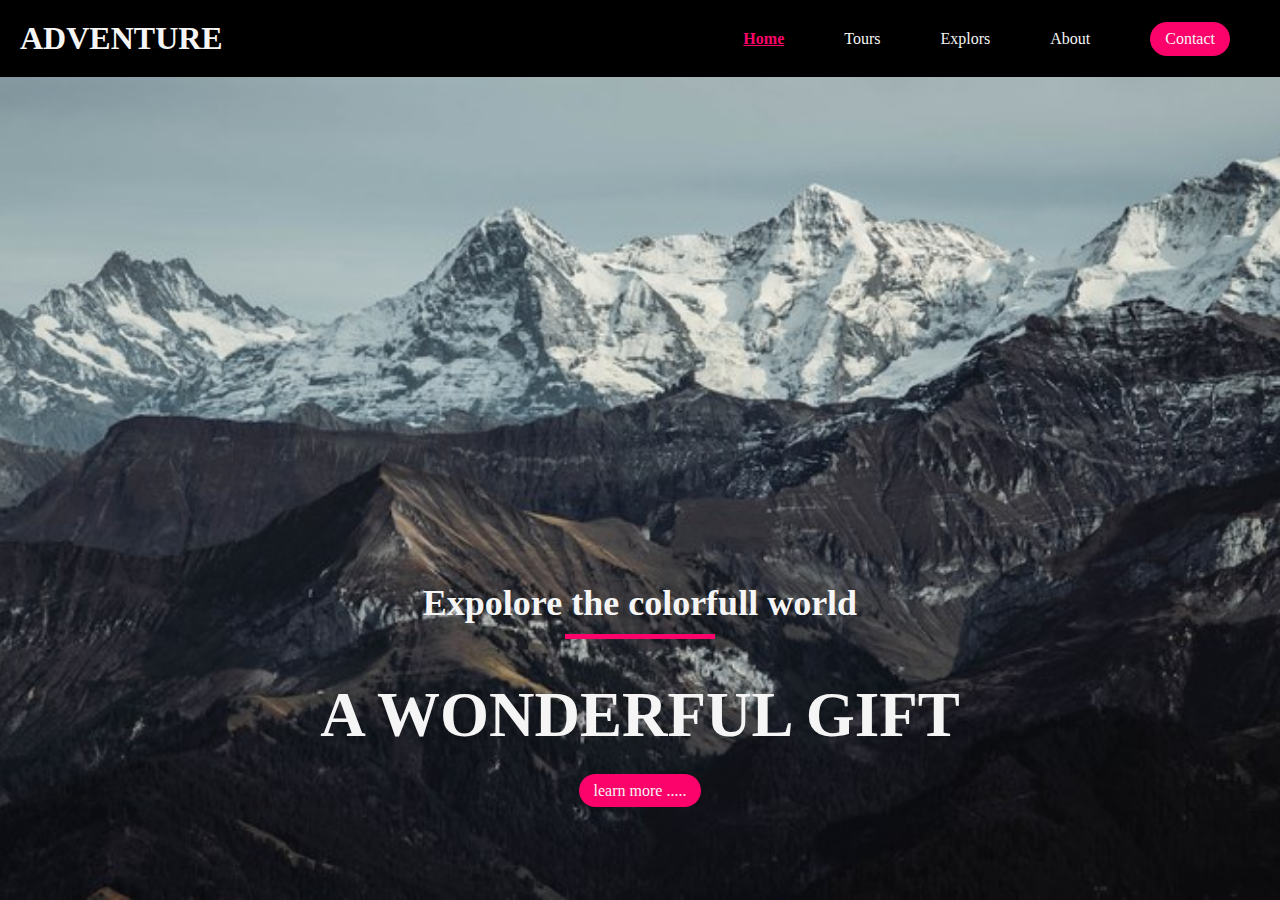
==== web3/adventure/index.html @ 270e37de "responsive navbar is completed" ====
<!DOCTYPE html>
<html lang="en">

<head>
    <meta charset="UTF-8">
    <meta http-equiv="X-UA-Compatible" content="IE=edge">
    <meta name="viewport" content="width=device-width, initial-scale=1.0">
    <title>Adventure</title>
    <!-- connected the external css here -->
    <link rel="stylesheet" href="style.css">

</head>

<body>
    <!-- ------------------- navBar --------------------------->
    <nav class="navBar">
        <h1 class="logo">ADVENTURE</h1>
        <ul class="navLinks">
            <li class="active"><a href=""></a>Home</li>
            <li><a href=""></a>Tours</li>
            <li><a href=""></a>Explors</li>
            <li><a href=""></a>About</li>
            <li class="ctn"><a href=""></a>Contact</li>
        </ul>
        <img src="./assets/manuBtn1.png" alt="" class="manuBtn">
    </nav>

    <!-- ------------------- background image -------------- -->
    <header>
        <div class="header-content">
            <h2>Expolore the colorfull world</h2>
            <div class="line"></div>
            <h1> A WONDERFUL GIFT</h1>
            <a class="ctn" href="">learn more .....</a>

        </div>
    </header>

    <script>
        const manuButton = document.querySelector(".manuBtn")
        const navBarLinks = document.querySelector(".navLinks")
        manuButton.addEventListener("click", () => {
            navBarLinks.classList.toggle("mobile-manu")

        })
    </script>

</body>

</html>
---- web3/adventure/style.css ----
/* googel fonts */
@import url('https://fonts.googleapis.com/css2?family=Poppins:ital,wght@0,100;0,300;0,400;0,500;0,600;0,700;0,900;1,100;1,200;1,300;1,400;1,500;1,600;1,700;1,800;1,900&display=swap');

* {
    margin: 0px;
    padding: 0px;
    box-sizing: border-box;
}

/* Nav bar  */
.navBar {
    display: flex;
    position: absolute;
    top: 0;
    left: 0;
    width: 100%;
    justify-content: space-between;
    padding: 20px;
    color: whitesmoke;
    background-color: black
}

ul {
    list-style: none;
}

.navLinks {
    display: flex;
    align-items: center;
}

.navLinks li {
    margin: 0 30px;

}

.active {
    color: #fc036b;
    font-weight: bold;
    text-decoration: underline;
}

.ctn {
    padding: 8px 15px;
    background-color: #fc036b;
    border-radius: 30px;
    color: whitesmoke;
}

.manuBtn {
    position: absolute;
    top: 30px;
    right: 30px;
    width: 40px;
    cursor: pointer;
    background-color: whitesmoke;
    border-radius: 10px;
    display: none;
}


/*  for mobile device */
@media only screen and (max-width:850px) {
    .manuBtn{
        display: block;
    }
    .navBar {
        padding: 0;
    }

    .logo {
        position: absolute;
        top: 30px;
        left: 30px;
    }

    .navLinks {
        flex-direction: column;
        width: 100%;
        height: 100vh;
        justify-content: center;
        background-color: #484872;
        margin-top: -900px;
        cursor: pointer;
        transition: 0.5s ease;
    }
    .mobile-manu{
        margin-top: 0px;
        border-bottom-right-radius: 30%;
    }

    .navLinks li {
        margin: 30px auto;
    }
}






/* screen text  */
a {
    text-decoration: none;
}

header {
    width: 100vw;
    height: 100vh;
    background-image: url("assets/bg5.jpg");
    background-position: bottom;
    background-size: cover;
    display: flex;
    align-items: flex-end;
    justify-content: center;
}

.header-content {
    padding-bottom: 100px;
    color: whitesmoke;
    text-align: center;
}

.header-content h2 {
    font-size: 4vmin;
}


.header-content .line {
    width: 150px;
    height: 5px;
    background: #fc036b;
    margin: 10px auto;
}

.header-content h1 {
    font-size: 7vmin;
    margin-top: 40px;
    margin-bottom: 30px;
}

.header-content .ctn {
    padding: 8px 15px;
    background-color: #fc036b;
    border-radius: 30px;
    color: whitesmoke;
}
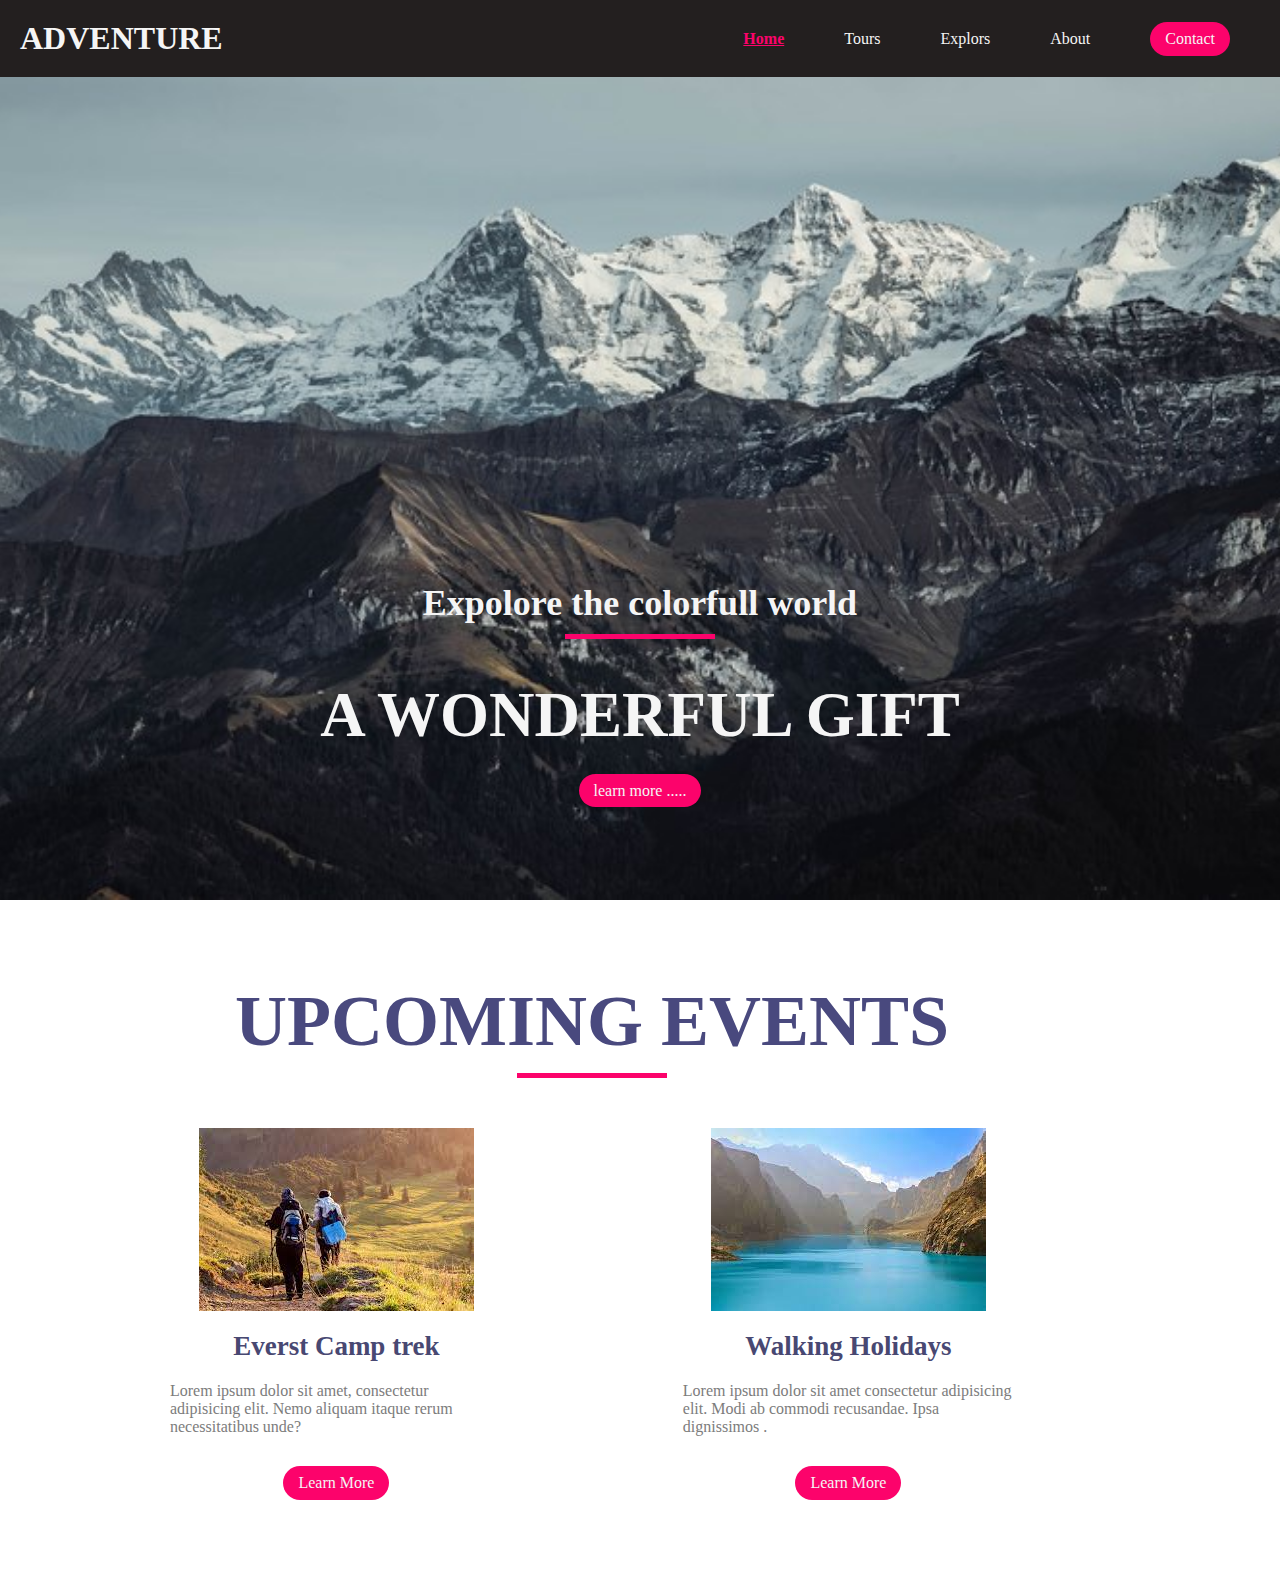
==== commit 2a8f4b62: "added events sections" ====
--- a/web3/adventure/index.html
+++ b/web3/adventure/index.html
@@ -36,6 +36,30 @@
         </div>
     </header>
 
+    <!-- ------------------- EVENTS ----------------------- -->
+    <section class="events">
+        <div class="title">
+            <h1>UPCOMING EVENTS</h1>
+            <div class="line"></div>
+        </div>
+        <div class="row">
+            <div class="col">
+                <img src="assets/events1.jpeg" alt="">
+                <h4>Everst Camp trek</h4>
+                <p>Lorem ipsum dolor sit amet, consectetur adipisicing elit. Nemo aliquam itaque rerum necessitatibus
+                    unde?</p>
+                <a href="#" class="ctn">Learn More</a>
+            </div>
+            <div class="col">
+                <img src="assets/events2.jpeg" alt="">
+                <h4>Walking Holidays</h4>
+                <p>Lorem ipsum dolor sit amet consectetur adipisicing elit. Modi ab commodi recusandae. Ipsa dignissimos
+                    .</p>
+                <a href="#" class="ctn"> Learn More</a>
+            </div>
+        </div>
+    </section>
+
     <script>
         const manuButton = document.querySelector(".manuBtn")
         const navBarLinks = document.querySelector(".navLinks")
--- a/web3/adventure/style.css
+++ b/web3/adventure/style.css
@@ -5,6 +5,9 @@
     margin: 0px;
     padding: 0px;
     box-sizing: border-box;
+}
+body , html {
+    overflow-x: hidden;
 }
 
 /* Nav bar  */
@@ -17,7 +20,7 @@
     justify-content: space-between;
     padding: 20px;
     color: whitesmoke;
-    background-color: black
+    background-color: rgb(35, 31, 31);
 }
 
 ul {
@@ -61,9 +64,10 @@
 
 /*  for mobile device */
 @media only screen and (max-width:850px) {
-    .manuBtn{
+    .manuBtn {
         display: block;
     }
+
     .navBar {
         padding: 0;
     }
@@ -84,7 +88,8 @@
         cursor: pointer;
         transition: 0.5s ease;
     }
-    .mobile-manu{
+
+    .mobile-manu {
         margin-top: 0px;
         border-bottom-right-radius: 30%;
     }
@@ -146,3 +151,51 @@
     color: whitesmoke;
 }
 
+
+
+/* events styling */
+section {
+    width: 80%;
+    margin: 80px;
+
+
+}
+
+.title {
+text-align: center;
+font-size: 4vmin;
+color: #49497e;
+}
+.line{
+    width: 150px;
+    height: 5px;
+    background: #fc036b;
+    margin: 10px auto;
+}
+
+.row{
+    display:flex;
+    align-items: center;
+    width: 100%;
+    justify-content: space-between;
+}
+.row .col{
+   display: flex;
+   flex-direction: column;
+   align-items: center; 
+}
+.events .row{
+    margin-top: 50px;
+}
+h4{
+    font-size: 3vmin;
+    color: #484872;
+    margin: 20px auto;
+}
+p{
+    color: #7c7c7c;
+    padding: 0 90px;
+}
+.events .ctn{
+    margin-top: 30px;
+}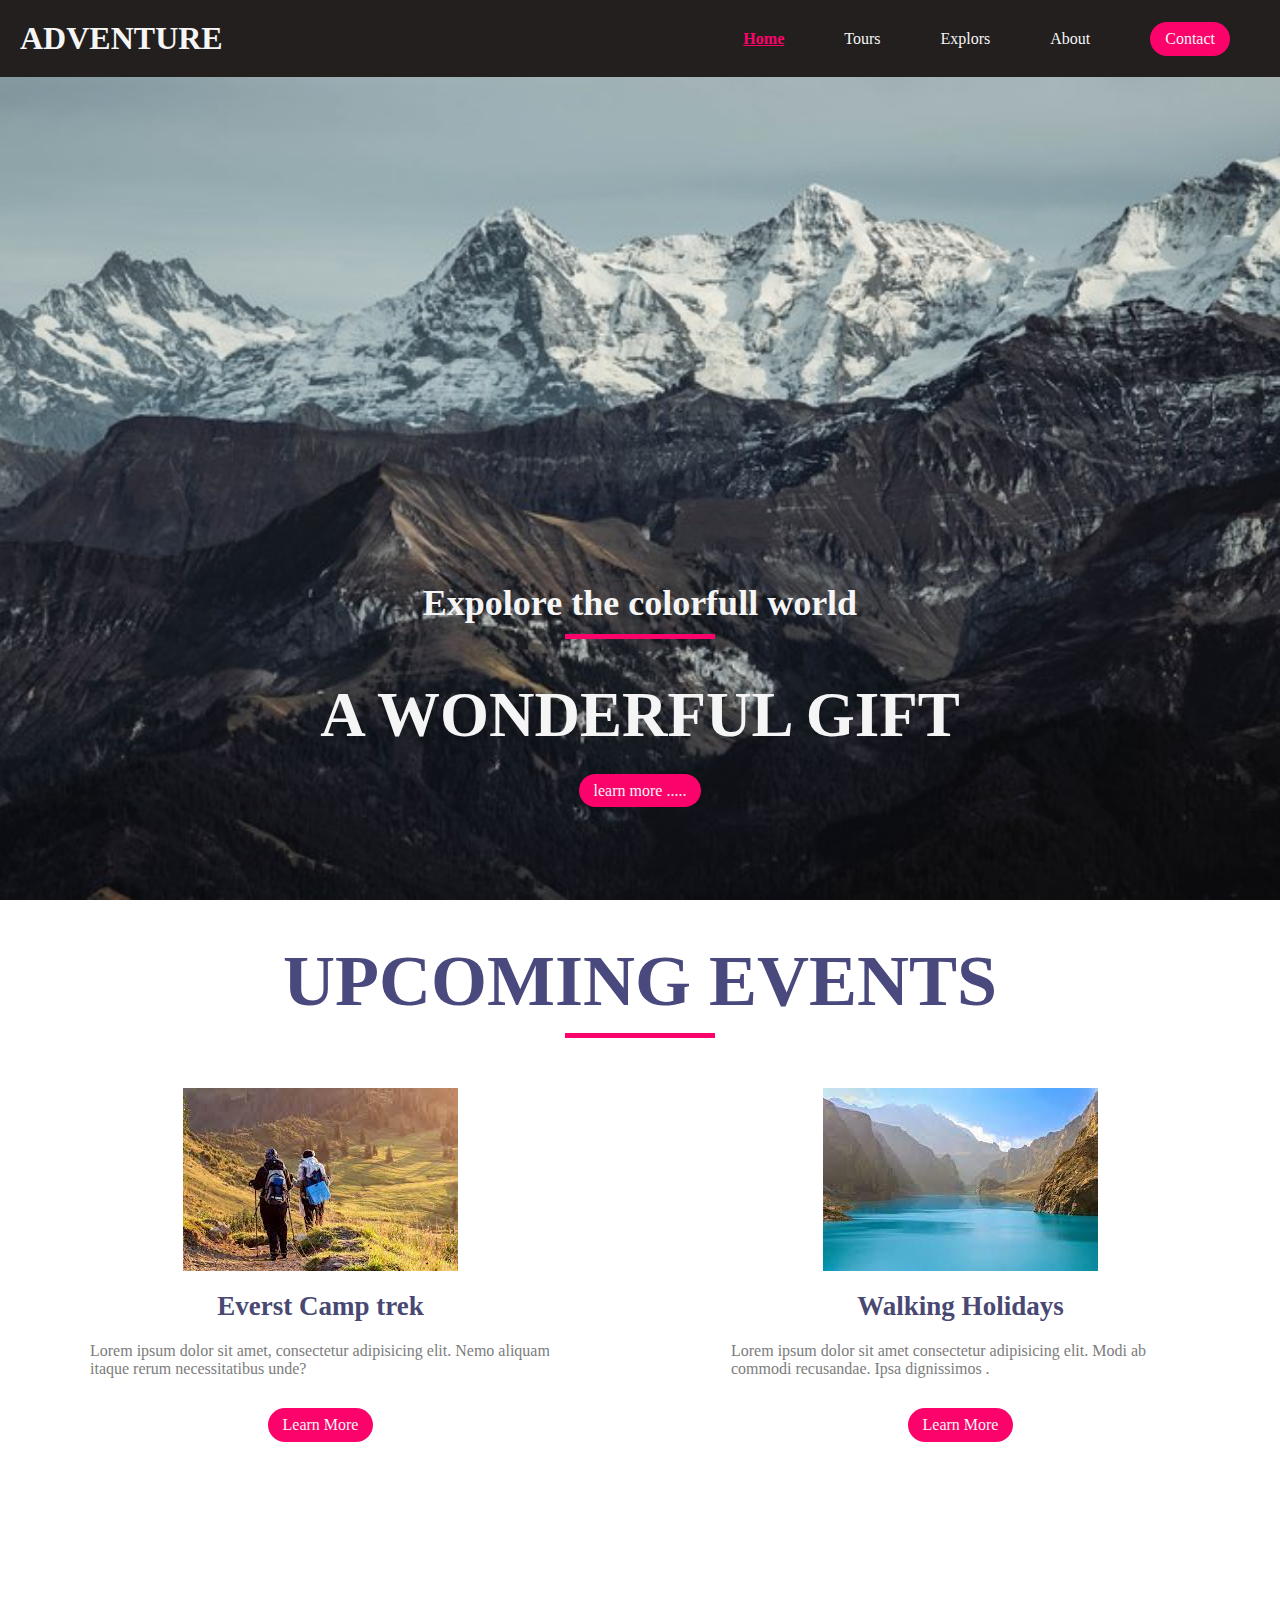
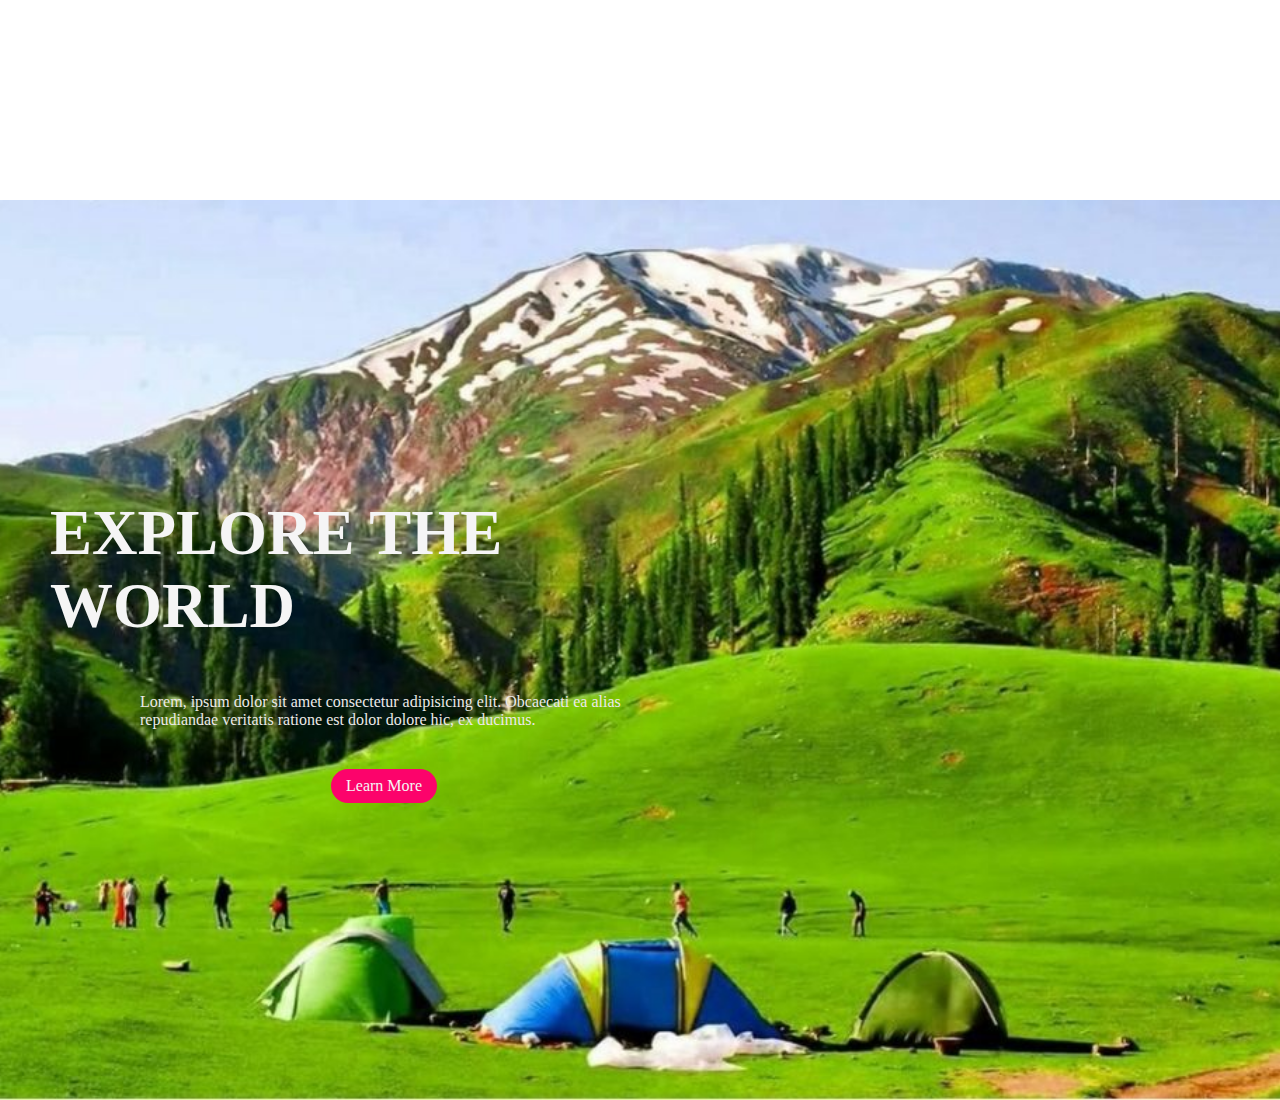
==== commit f4e5df4f: "added explore section on adventure web" ====
--- a/web3/adventure/index.html
+++ b/web3/adventure/index.html
@@ -37,7 +37,7 @@
     </header>
 
     <!-- ------------------- EVENTS ----------------------- -->
-    <section class="events">
+    <div class="events">
         <div class="title">
             <h1>UPCOMING EVENTS</h1>
             <div class="line"></div>
@@ -58,7 +58,20 @@
                 <a href="#" class="ctn"> Learn More</a>
             </div>
         </div>
-    </section>
+    </div>
+
+
+
+    <!-- ---------------------------- Explor the world ------------------------------ -->
+
+    <div class="explore">
+        <div class="explore-content">
+        <h1>EXPLORE THE WORLD</h1>
+        <p>Lorem, ipsum dolor sit amet consectetur adipisicing elit. Obcaecati ea alias repudiandae veritatis ratione
+            est dolor dolore hic, ex ducimus.</p>
+        <a href="#" class="ctn"> Learn More</a>
+    </div>
+    </div>
 
     <script>
         const manuButton = document.querySelector(".manuBtn")
--- a/web3/adventure/style.css
+++ b/web3/adventure/style.css
@@ -6,8 +6,11 @@
     padding: 0px;
     box-sizing: border-box;
 }
-body , html {
+
+body,
+html {
     overflow-x: hidden;
+    /* overflow-y: hidden; */
 }
 
 /* Nav bar  */
@@ -154,48 +157,92 @@
 
 
 /* events styling */
-section {
-    width: 80%;
-    margin: 80px;
-
+.events {
+    width: 100%;
+    height: 100vh;
+    padding-top: 40px;
 
 }
 
 .title {
-text-align: center;
-font-size: 4vmin;
-color: #49497e;
-}
-.line{
+    text-align: center;
+    font-size: 4vmin;
+    color: #49497e;
+}
+
+.line {
     width: 150px;
     height: 5px;
     background: #fc036b;
     margin: 10px auto;
 }
 
-.row{
-    display:flex;
+.row {
+    display: flex;
     align-items: center;
     width: 100%;
     justify-content: space-between;
 }
-.row .col{
-   display: flex;
-   flex-direction: column;
-   align-items: center; 
-}
-.events .row{
+
+.row .col {
+    display: flex;
+    flex-direction: column;
+    align-items: center;
+}
+
+.events .row {
     margin-top: 50px;
 }
-h4{
+
+h4 {
     font-size: 3vmin;
     color: #484872;
     margin: 20px auto;
 }
-p{
+
+p {
     color: #7c7c7c;
     padding: 0 90px;
 }
-.events .ctn{
+
+.events .ctn {
     margin-top: 30px;
+}
+
+
+
+/* explore the world  */
+.explore {
+    width: 100%;
+    height: 100vh;
+    background-image: url("assets/tour.jpg");
+    background-position: center;
+    background-size: cover;
+    background-repeat: no-repeat;
+    display: flex;
+    align-items: center;
+}
+
+.explore-content {
+    width: 60%;
+    padding: 50px;
+    color: whitesmoke;
+    display: flex;
+    align-items: center;
+    flex-direction: column;
+}
+
+.explore-content h1 {
+    font-size: 7vmin;
+    margin-bottom: 50px;
+
+}
+
+.explore-content p {
+    color: rgb(236, 233, 233);
+
+}
+
+.explore-content .ctn {
+    margin-top: 40px;
 }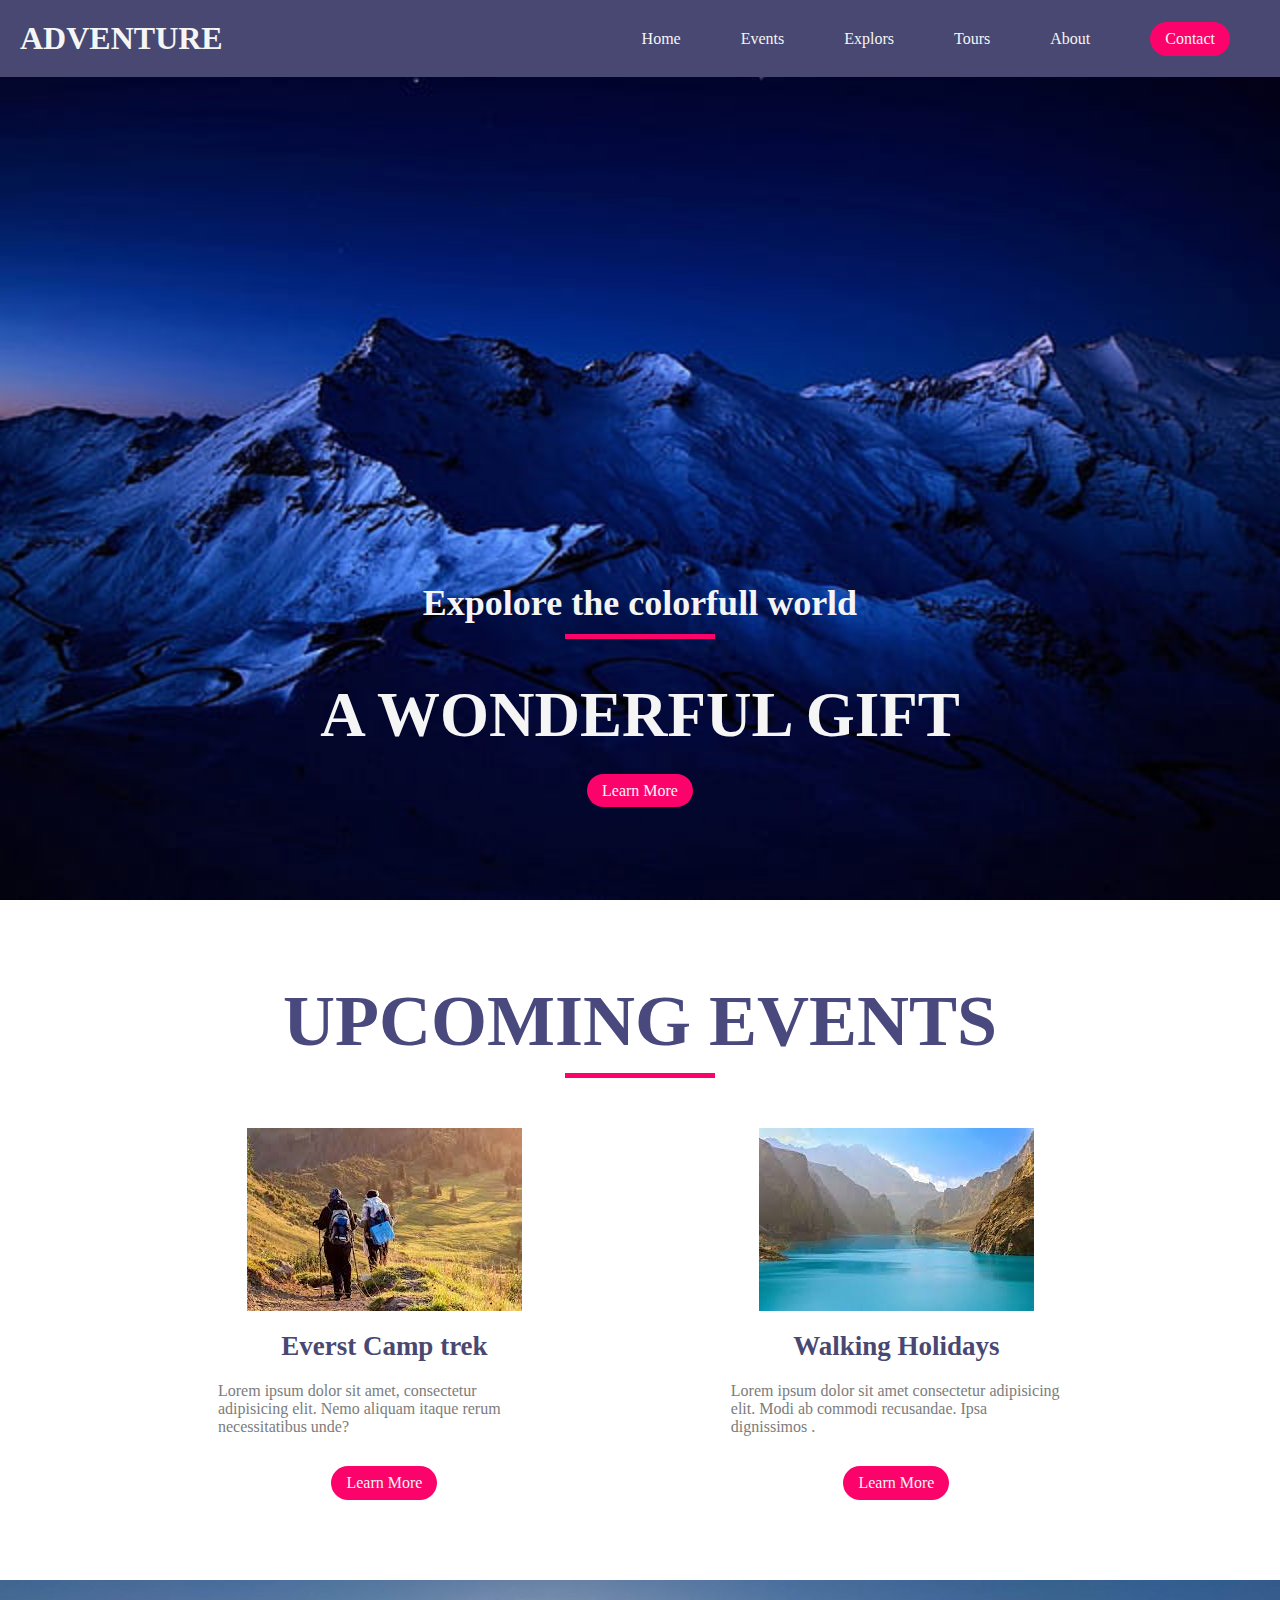
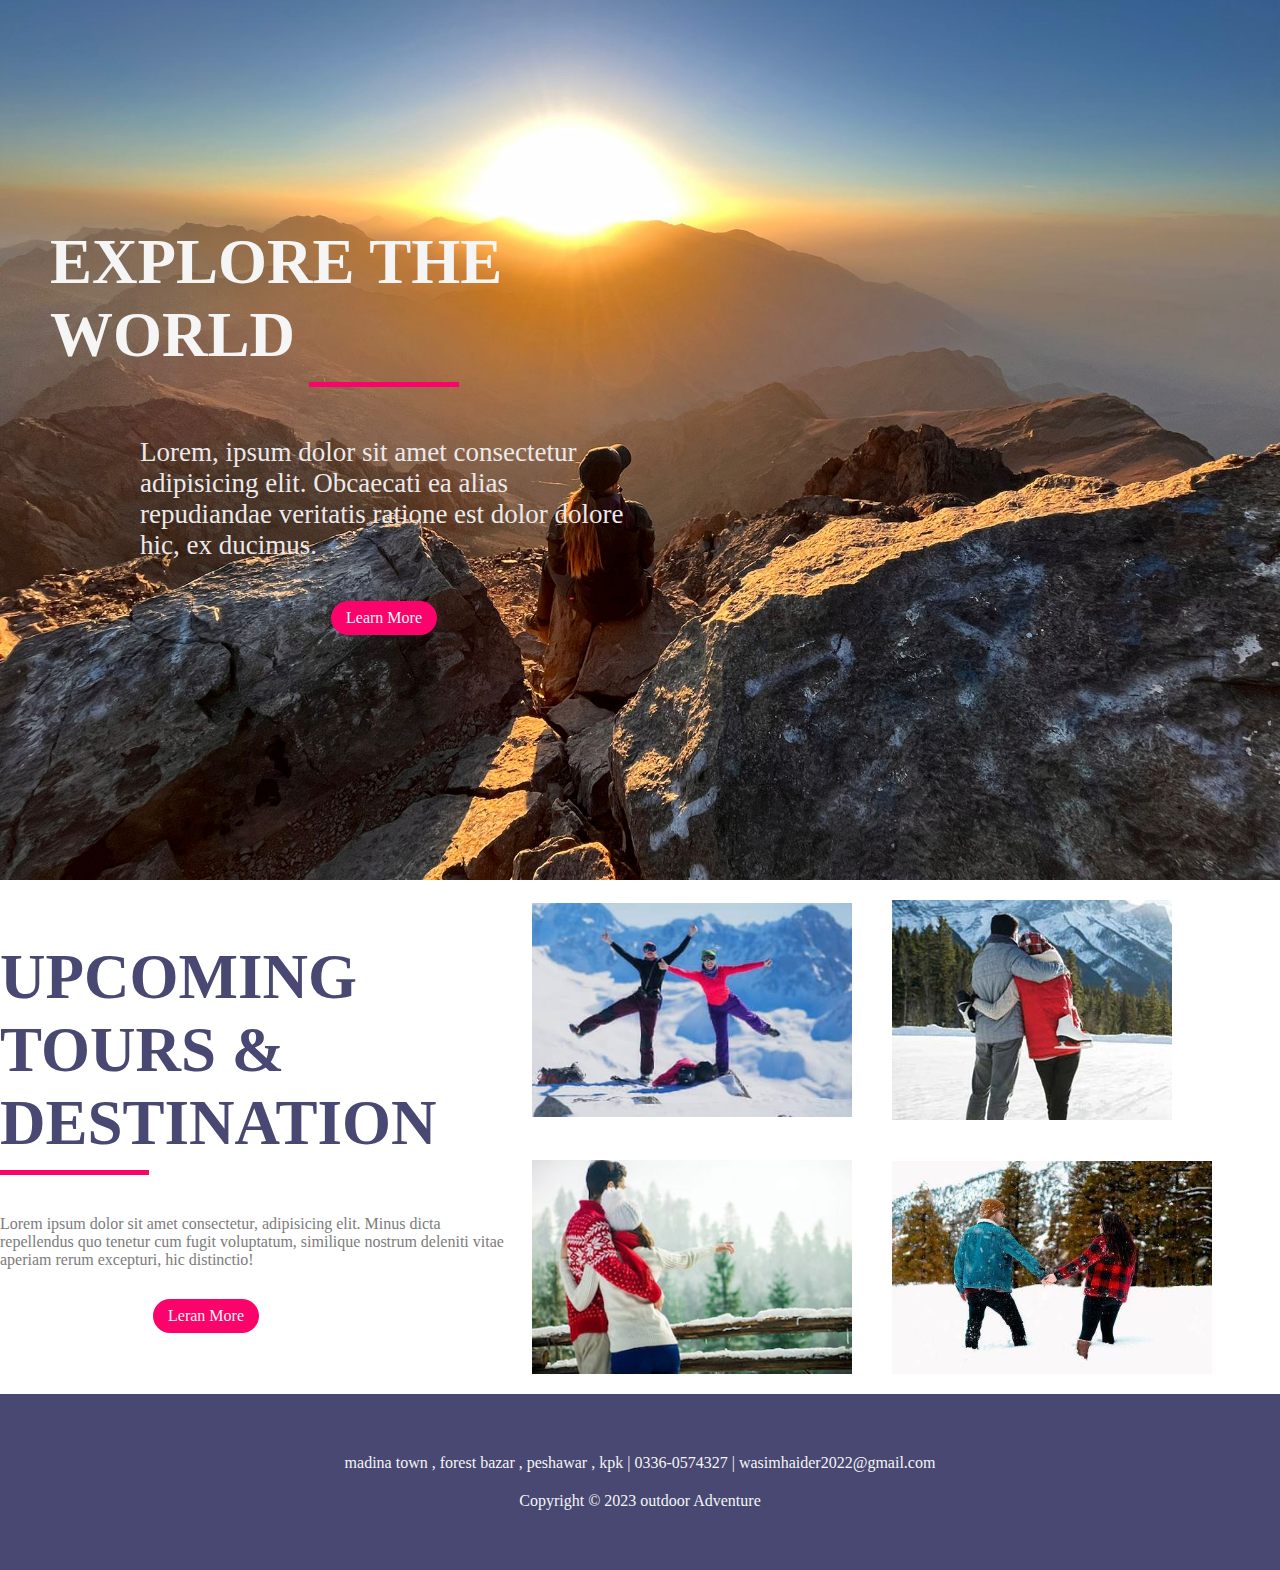
==== commit 90eca689: "website about to completed" ====
--- a/web3/adventure/index.html
+++ b/web3/adventure/index.html
@@ -16,28 +16,29 @@
     <nav class="navBar">
         <h1 class="logo">ADVENTURE</h1>
         <ul class="navLinks">
-            <li class="active"><a href=""></a>Home</li>
-            <li><a href=""></a>Tours</li>
-            <li><a href=""></a>Explors</li>
+            <li><a href="#home">Home</a></li>
+            <li><a href="#events">Events</a></li>
+            <li><a href="#explore">Explors</a></li>
+            <li><a href="#tours">Tours</a></li>
             <li><a href=""></a>About</li>
-            <li class="ctn"><a href=""></a>Contact</li>
+            <li class="ctn"><a href="#footer">Contact</a></li>
         </ul>
         <img src="./assets/manuBtn1.png" alt="" class="manuBtn">
     </nav>
 
     <!-- ------------------- background image -------------- -->
-    <header>
+    <header id="home">
         <div class="header-content">
             <h2>Expolore the colorfull world</h2>
             <div class="line"></div>
             <h1> A WONDERFUL GIFT</h1>
-            <a class="ctn" href="">learn more .....</a>
+            <a class="ctn" href="">Learn More</a>
 
         </div>
     </header>
 
     <!-- ------------------- EVENTS ----------------------- -->
-    <div class="events">
+    <div id="events" class="events">
         <div class="title">
             <h1>UPCOMING EVENTS</h1>
             <div class="line"></div>
@@ -64,13 +65,43 @@
 
     <!-- ---------------------------- Explor the world ------------------------------ -->
 
-    <div class="explore">
+    <div id="explore" class="explore">
         <div class="explore-content">
-        <h1>EXPLORE THE WORLD</h1>
-        <p>Lorem, ipsum dolor sit amet consectetur adipisicing elit. Obcaecati ea alias repudiandae veritatis ratione
-            est dolor dolore hic, ex ducimus.</p>
-        <a href="#" class="ctn"> Learn More</a>
+            <h1>EXPLORE THE WORLD</h1>
+            <div class="line"></div>
+            <p>Lorem, ipsum dolor sit amet consectetur adipisicing elit. Obcaecati ea alias repudiandae veritatis
+                ratione
+                est dolor dolore hic, ex ducimus.</p>
+            <a href="#" class="ctn"> Learn More</a>
+        </div>
     </div>
+
+
+    <!-- ------------------------- Up Coming tour ---------------- -->
+    <div id="tours" class="tours">
+        <div class="row">
+            <div class="col content-col">
+                <h1>UPCOMING TOURS & DESTINATION </h1>
+                <div class="line"></div>
+                <p>Lorem ipsum dolor sit amet consectetur, adipisicing elit. Minus dicta repellendus quo tenetur cum
+                    fugit voluptatum, similique nostrum deleniti vitae aperiam rerum excepturi, hic distinctio!</p>
+                <a href="#" class="ctn"> Leran More</a>
+            </div>
+            <div class="col image-col">
+                <div class="image-gallery">
+                    <img class="img1" src="assets/upcoming1.jpeg" alt="img1">
+                    <img src="assets/upcoming2.jpg" alt="img2">
+                    <img src="assets/upcoming3.jpeg" alt="img3">
+                    <img src="assets/upcoming4.jpg" alt="img4">
+                </div>
+
+            </div>
+        </div>
+    </div>
+
+    <div id="footer" class="footer">
+        <p>madina town , forest bazar , peshawar , kpk | 0336-0574327 | wasimhaider2022@gmail.com</p>
+        <p> Copyright &copy; 2023 outdoor Adventure</p>
     </div>
 
     <script>
--- a/web3/adventure/style.css
+++ b/web3/adventure/style.css
@@ -23,7 +23,9 @@
     justify-content: space-between;
     padding: 20px;
     color: whitesmoke;
-    background-color: rgb(35, 31, 31);
+    background-color: #484872;
+    position: fixed;
+
 }
 
 ul {
@@ -40,11 +42,16 @@
 
 }
 
-.active {
+.navLinks li a {
+    color: whitesmoke;
+
+}
+
+.navLinks li a:hover {
     color: #fc036b;
-    font-weight: bold;
-    text-decoration: underline;
-}
+
+}
+
 
 .ctn {
     padding: 8px 15px;
@@ -100,6 +107,43 @@
     .navLinks li {
         margin: 30px auto;
     }
+
+    /* Events  */
+    .row {
+        flex-direction: column;
+    }
+
+    .row .col {
+        margin: 20px auto;
+    }
+
+    .col img {
+        max-width: 90%;
+    }
+
+    /* explore  */
+    .explore-content {
+        width: 100%;
+    }
+
+    .tours .col {
+        width: 100%;
+    }
+
+    .image-gallery {
+        justify-content: center;
+        align-items: center;
+    }
+
+    .image-gallery img {
+        width: 90%;
+    }
+
+    /* footer */
+    .footer {
+        padding: 10px;
+    }
+
 }
 
 
@@ -115,7 +159,7 @@
 header {
     width: 100vw;
     height: 100vh;
-    background-image: url("assets/bg5.jpg");
+    background-image: url("assets/bg.jpg");
     background-position: bottom;
     background-size: cover;
     display: flex;
@@ -158,9 +202,8 @@
 
 /* events styling */
 .events {
-    width: 100%;
-    height: 100vh;
-    padding-top: 40px;
+    width: 80%;
+    margin: 80px auto;
 
 }
 
@@ -215,7 +258,7 @@
 .explore {
     width: 100%;
     height: 100vh;
-    background-image: url("assets/tour.jpg");
+    background-image: url("assets/tour3.jpeg");
     background-position: center;
     background-size: cover;
     background-repeat: no-repeat;
@@ -234,15 +277,104 @@
 
 .explore-content h1 {
     font-size: 7vmin;
+
+
+}
+
+.explore-content .line {
     margin-bottom: 50px;
-
 }
 
 .explore-content p {
     color: rgb(236, 233, 233);
+    font-size: 3vmin;
 
 }
 
 .explore-content .ctn {
     margin-top: 40px;
+}
+
+
+
+/* upcoming tours  */
+.content-col {
+    width: 40%;
+}
+
+.image-col {
+    width: 60%;
+}
+
+.content-col h1 {
+    font-size: 7vmin;
+    color: #484872;
+}
+
+.content-col .line {
+    margin-left: -1px;
+}
+
+.content-col p {
+    padding: 0;
+    margin: 30px auto;
+}
+
+.content-col .ctn {
+    margin-left: -100px;
+}
+
+.tours .image-gallery {
+    display: flex;
+    flex-wrap: wrap;
+    width: 100%;
+    align-items: center;
+}
+
+.image-gallery img {
+    max-width: 320px;
+    margin: 20px;
+
+}
+
+
+
+/* ------------------ footer ------------------------- */
+
+.footer {
+    width: 100%;
+    min-height: 100px;
+    background-color: #484872;
+    padding: 40px 80px;
+    margin: 0px;
+    text-align: center;
+}
+
+.footer p {
+    color: whitesmoke;
+    margin: 20px auto;
+    padding: 20px auto;
+}
+
+
+
+/* Animation  */
+
+img {
+    transition: transform .3s ease;
+}
+
+img:hover {
+    transform: scale(1.1);
+}
+
+.ctn:hover {
+    background-color: whitesmoke;
+    color: #fc036b;
+    box-shadow: 2px 2px 2px #00000056;
+}
+
+li:hover {
+    color: #fc036b;
+    cursor: pointer;
 }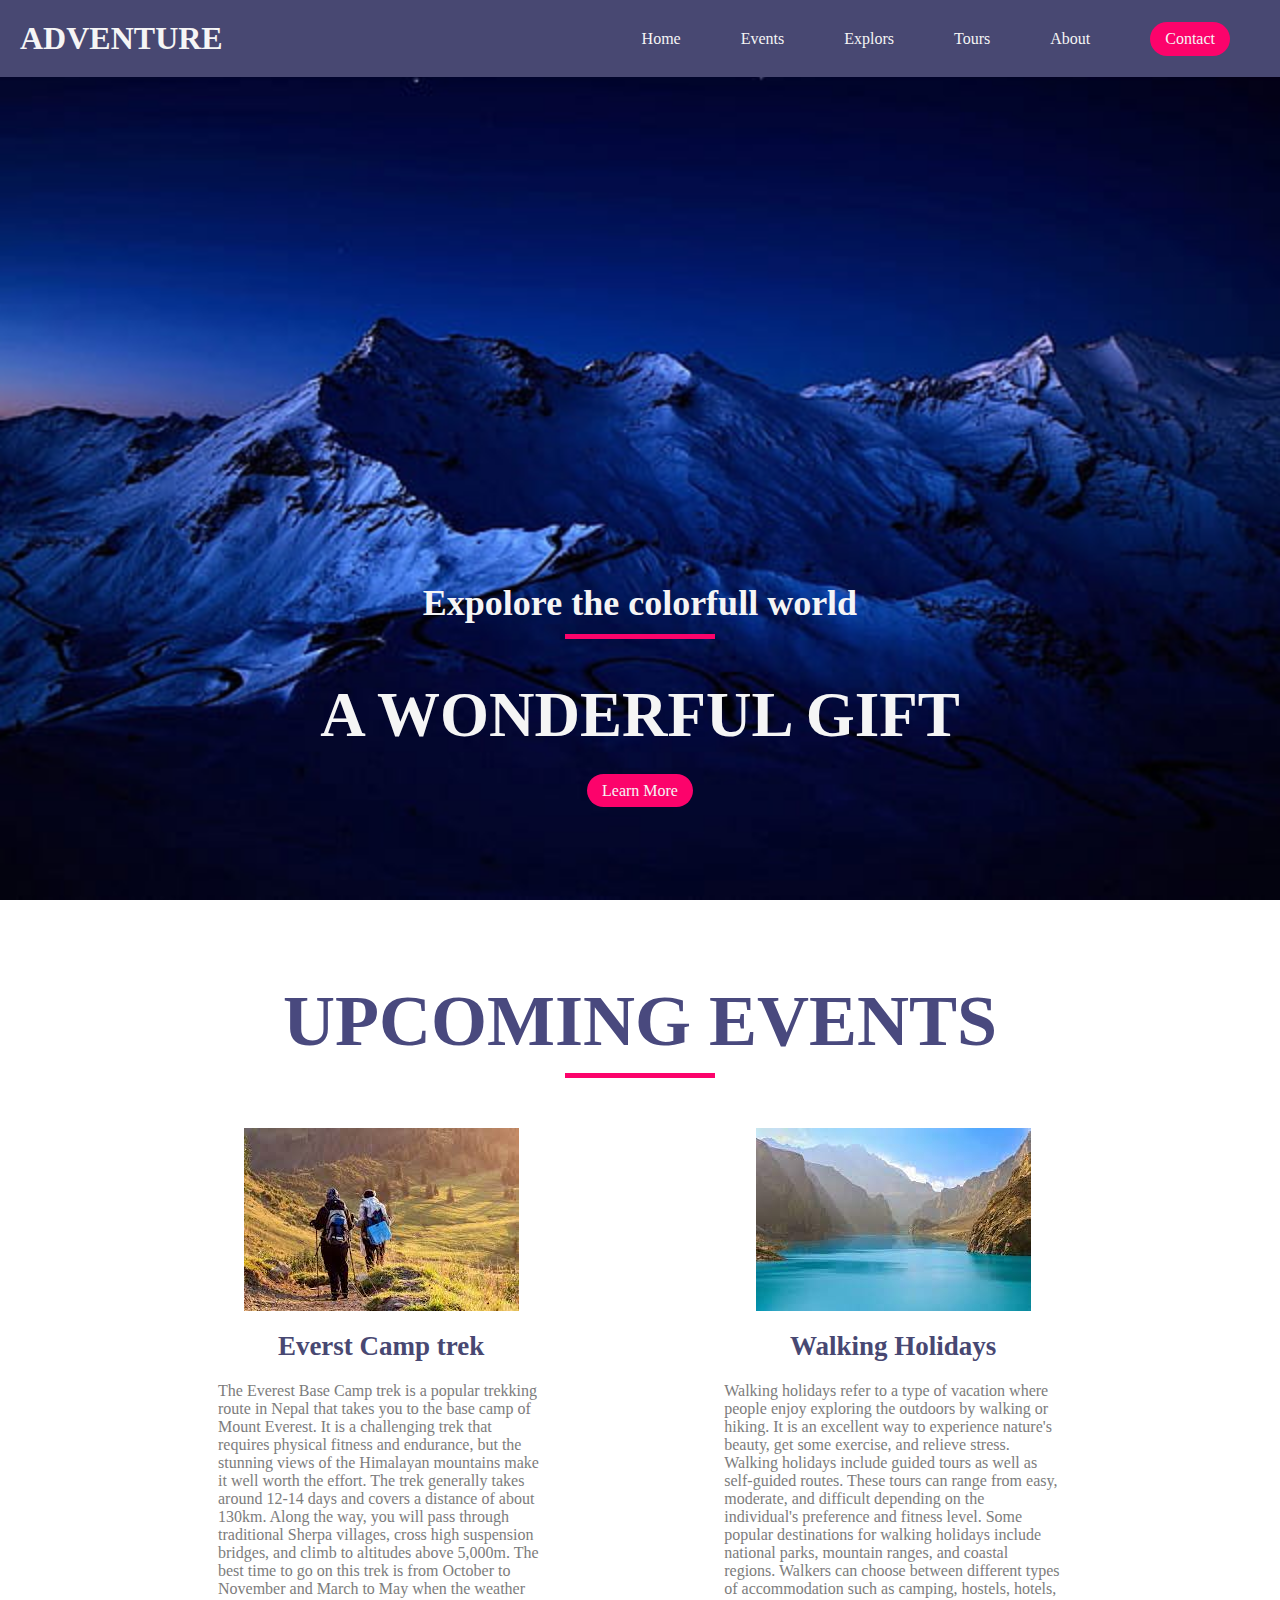
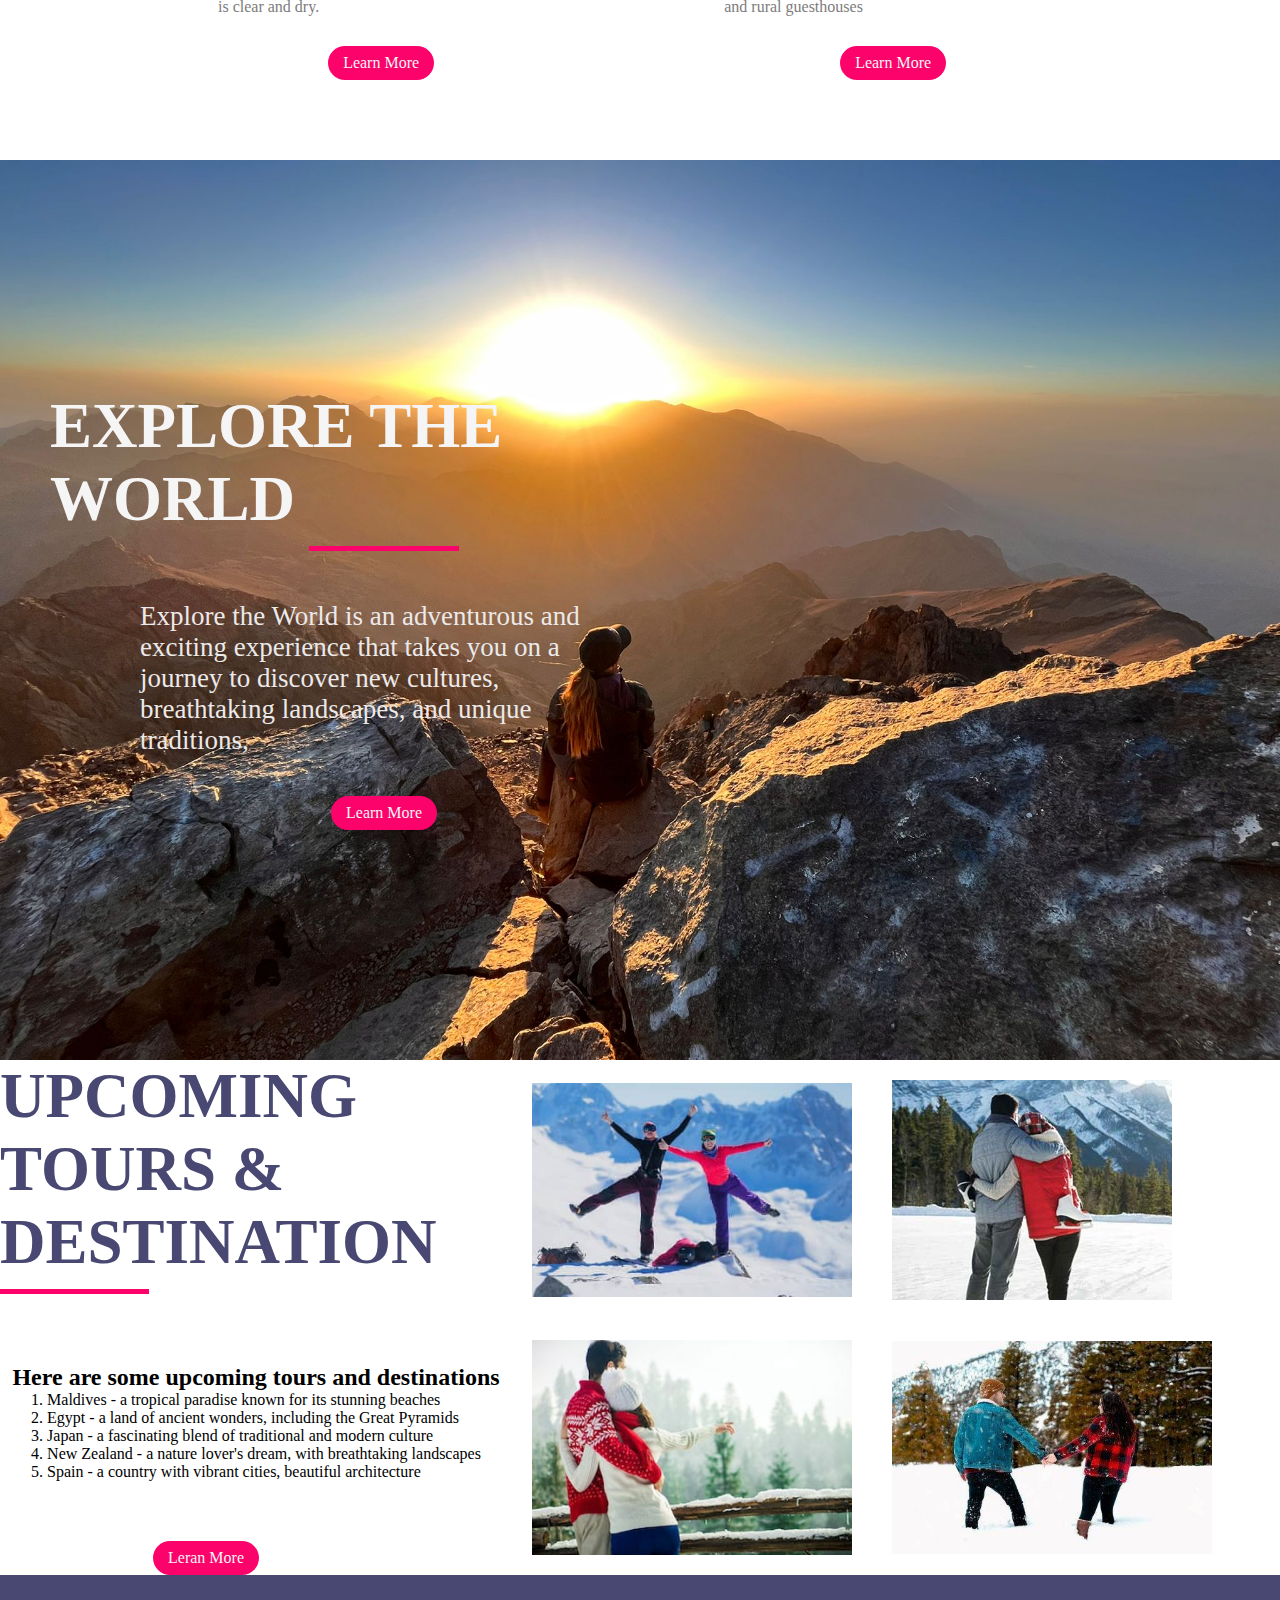
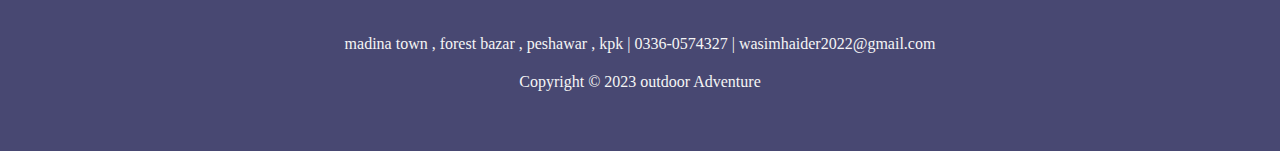
==== commit 332abb8e: "customize for mobile screen" ====
--- a/web3/adventure/index.html
+++ b/web3/adventure/index.html
@@ -47,15 +47,25 @@
             <div class="col">
                 <img src="assets/events1.jpeg" alt="">
                 <h4>Everst Camp trek</h4>
-                <p>Lorem ipsum dolor sit amet, consectetur adipisicing elit. Nemo aliquam itaque rerum necessitatibus
-                    unde?</p>
+                <p>The Everest Base Camp trek is a popular trekking route in Nepal that takes you to the base camp of
+                    Mount Everest. It is a challenging trek that requires physical fitness and endurance, but the
+                    stunning views of the Himalayan mountains make it well worth the effort. The trek generally takes
+                    around 12-14 days and covers a distance of about 130km. Along the way, you will pass through
+                    traditional Sherpa villages, cross high suspension bridges, and climb to altitudes above 5,000m. The
+                    best time to go on this trek is from October to November and March to May when the weather
+                    is clear and dry.</p>
                 <a href="#" class="ctn">Learn More</a>
             </div>
             <div class="col">
                 <img src="assets/events2.jpeg" alt="">
                 <h4>Walking Holidays</h4>
-                <p>Lorem ipsum dolor sit amet consectetur adipisicing elit. Modi ab commodi recusandae. Ipsa dignissimos
-                    .</p>
+                <p>Walking holidays refer to a type of vacation where people enjoy exploring the outdoors by walking or
+                    hiking. It is an excellent way to experience nature's beauty, get some exercise, and relieve stress.
+                    Walking holidays include guided tours as well as self-guided routes. These tours can range from
+                    easy, moderate, and difficult depending on the individual's preference and fitness level. Some
+                    popular destinations for walking holidays include national parks, mountain ranges, and coastal
+                    regions. Walkers can choose between different types of accommodation such as camping, hostels,
+                    hotels, and rural guesthouses</p>
                 <a href="#" class="ctn"> Learn More</a>
             </div>
         </div>
@@ -69,9 +79,9 @@
         <div class="explore-content">
             <h1>EXPLORE THE WORLD</h1>
             <div class="line"></div>
-            <p>Lorem, ipsum dolor sit amet consectetur adipisicing elit. Obcaecati ea alias repudiandae veritatis
-                ratione
-                est dolor dolore hic, ex ducimus.</p>
+            <p>Explore the World is an adventurous and exciting experience that takes you on a journey to discover new
+                cultures, breathtaking landscapes, and unique traditions,
+            </p>
             <a href="#" class="ctn"> Learn More</a>
         </div>
     </div>
@@ -83,8 +93,14 @@
             <div class="col content-col">
                 <h1>UPCOMING TOURS & DESTINATION </h1>
                 <div class="line"></div>
-                <p>Lorem ipsum dolor sit amet consectetur, adipisicing elit. Minus dicta repellendus quo tenetur cum
-                    fugit voluptatum, similique nostrum deleniti vitae aperiam rerum excepturi, hic distinctio!</p>
+                <p>
+                <h2>Here are some upcoming tours and destinations</h2>
+
+                1. Maldives - a tropical paradise known for its stunning beaches<br>
+                2. Egypt - a land of ancient wonders, including the Great Pyramids<br>
+                3. Japan - a fascinating blend of traditional and modern culture<br>
+                4. New Zealand - a nature lover's dream, with breathtaking landscapes<br>
+                5. Spain - a country with vibrant cities, beautiful architecture</p>
                 <a href="#" class="ctn"> Leran More</a>
             </div>
             <div class="col image-col">
@@ -104,6 +120,7 @@
         <p> Copyright &copy; 2023 outdoor Adventure</p>
     </div>
 
+
     <script>
         const manuButton = document.querySelector(".manuBtn")
         const navBarLinks = document.querySelector(".navLinks")
@@ -113,6 +130,7 @@
         })
     </script>
 
+
 </body>
 
 </html>--- a/web3/adventure/style.css
+++ b/web3/adventure/style.css
@@ -23,8 +23,8 @@
     justify-content: space-between;
     padding: 20px;
     color: whitesmoke;
+    position: fixed;
     background-color: #484872;
-    position: fixed;
 
 }
 
@@ -35,6 +35,7 @@
 .navLinks {
     display: flex;
     align-items: center;
+
 }
 
 .navLinks li {
@@ -69,6 +70,7 @@
     background-color: whitesmoke;
     border-radius: 10px;
     display: none;
+
 }
 
 
@@ -80,6 +82,8 @@
 
     .navBar {
         padding: 0;
+        border-bottom-right-radius: 40%;
+
     }
 
     .logo {
@@ -96,16 +100,17 @@
         background-color: #484872;
         margin-top: -900px;
         cursor: pointer;
-        transition: 0.5s ease;
+        transition: 0.6s all ease;
     }
 
     .mobile-manu {
         margin-top: 0px;
-        border-bottom-right-radius: 30%;
+        border-bottom-right-radius: 40%;
     }
 
     .navLinks li {
         margin: 30px auto;
+
     }
 
     /* Events  */
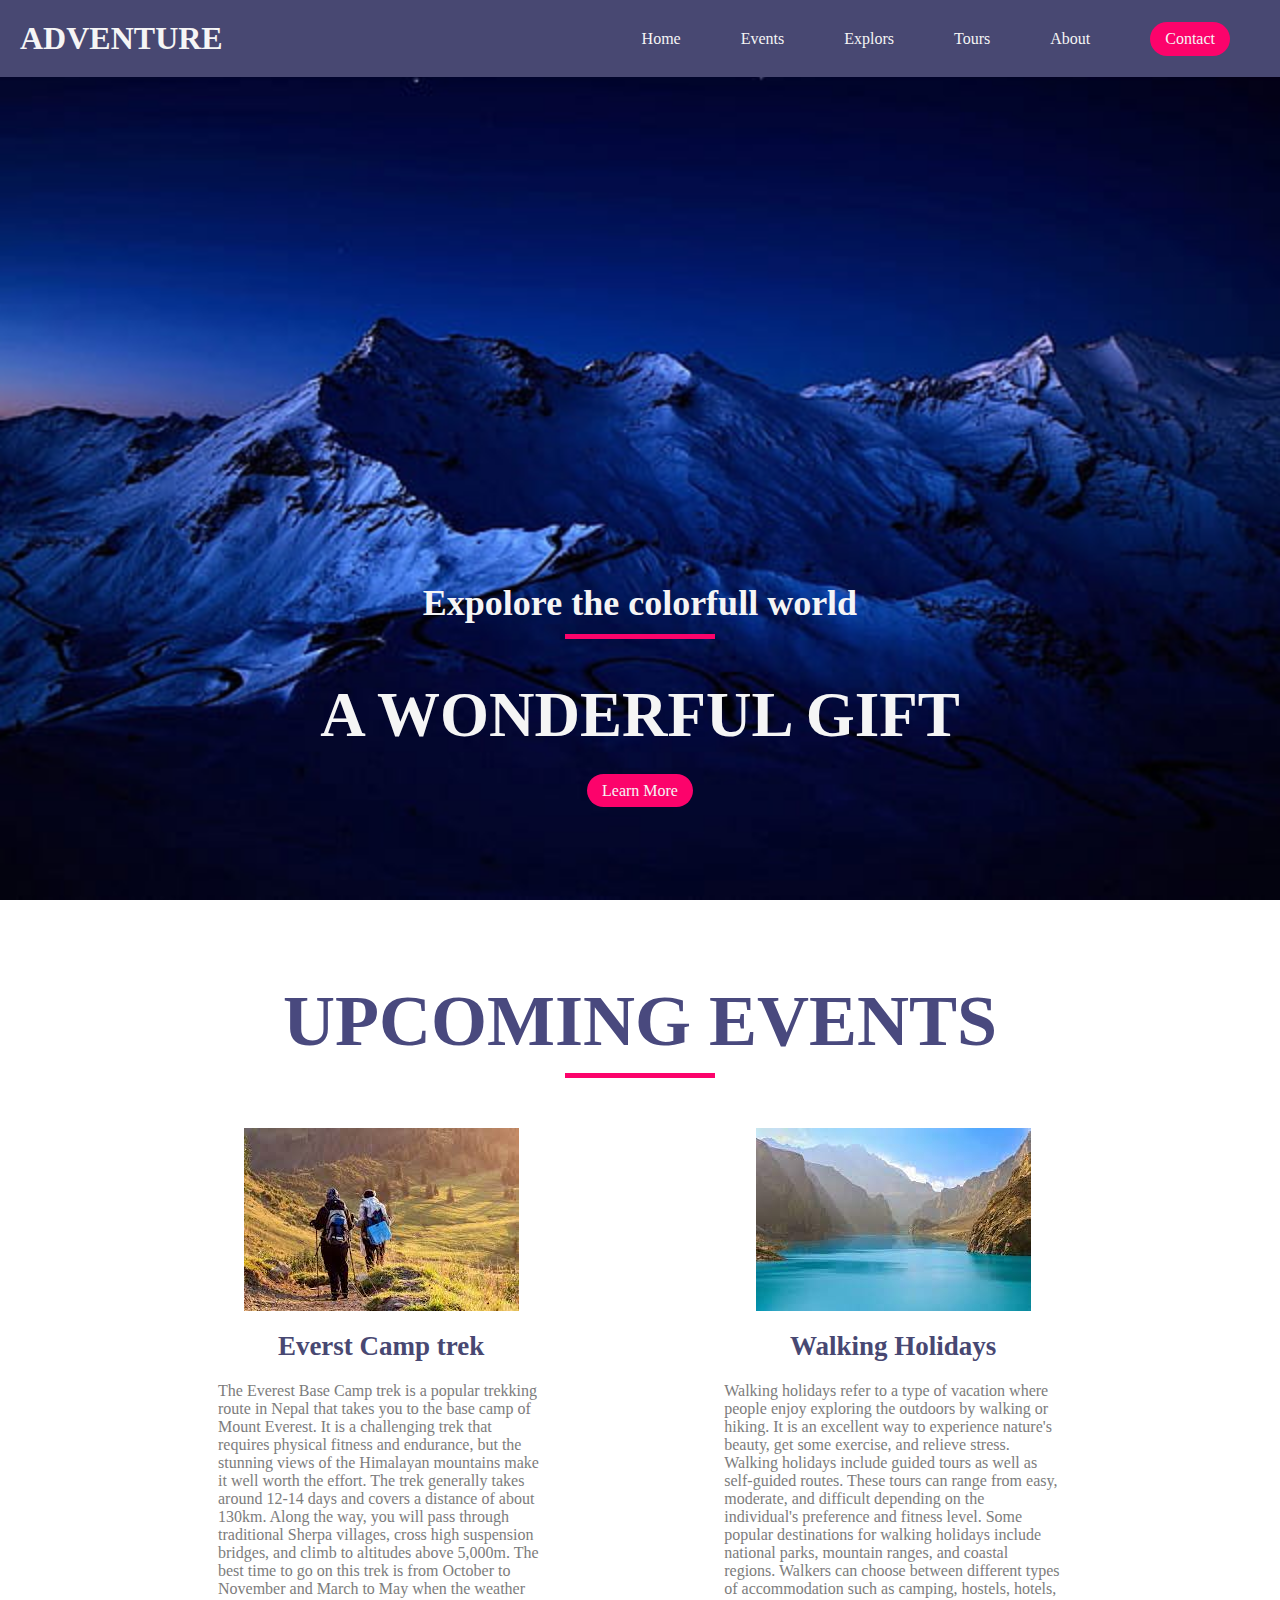
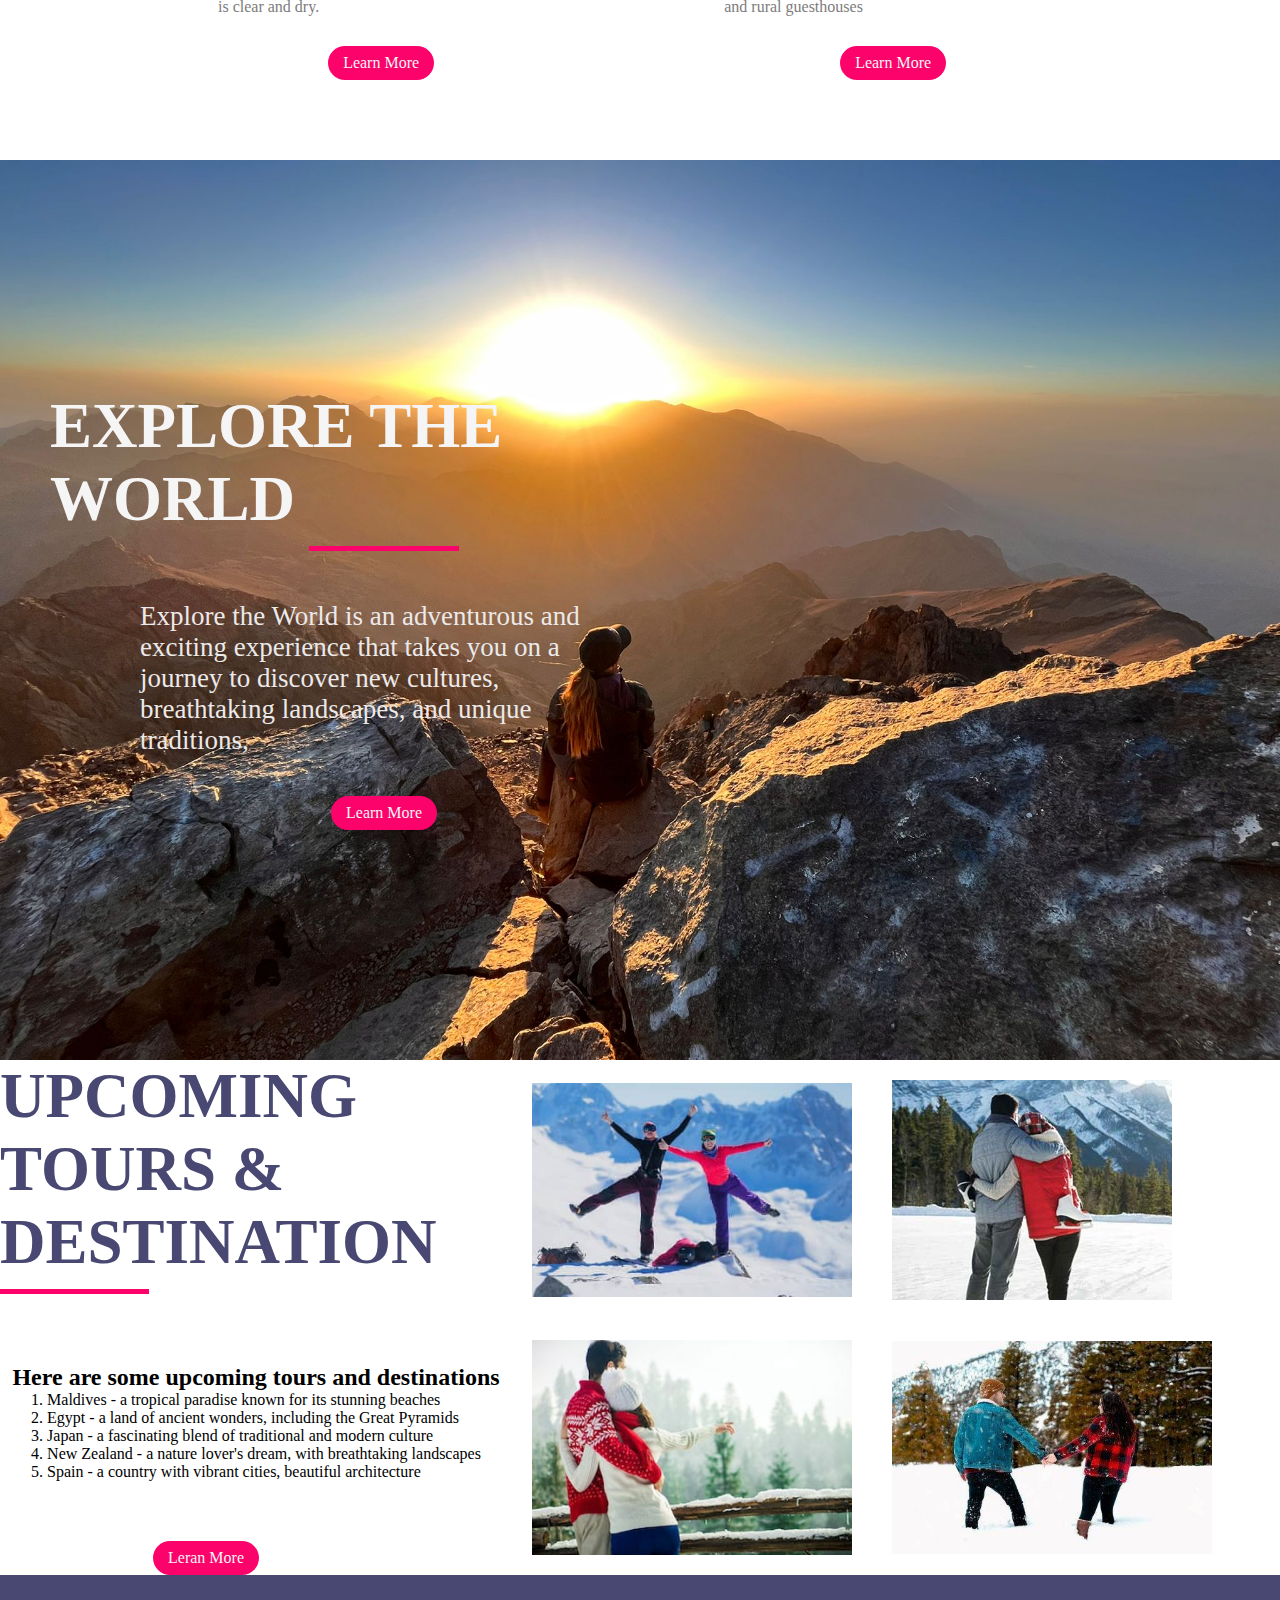
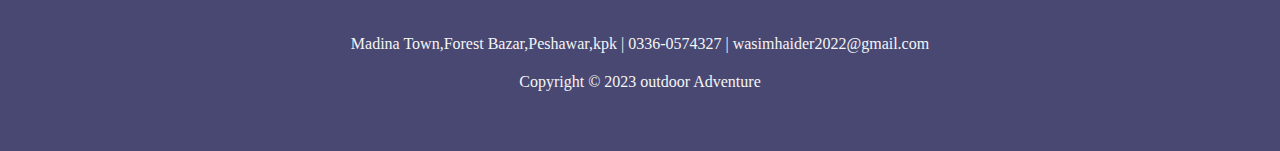
==== commit c7651b71: "web 3 updated" ====
--- a/web3/adventure/index.html
+++ b/web3/adventure/index.html
@@ -116,7 +116,7 @@
     </div>
 
     <div id="footer" class="footer">
-        <p>madina town , forest bazar , peshawar , kpk | 0336-0574327 | wasimhaider2022@gmail.com</p>
+        <p>Madina Town,Forest Bazar,Peshawar,kpk | 0336-0574327 | wasimhaider2022@gmail.com</p>
         <p> Copyright &copy; 2023 outdoor Adventure</p>
     </div>
 
--- a/web3/adventure/style.css
+++ b/web3/adventure/style.css
@@ -16,15 +16,14 @@
 /* Nav bar  */
 .navBar {
     display: flex;
-    position: absolute;
     top: 0;
     left: 0;
     width: 100%;
     justify-content: space-between;
     padding: 20px;
     color: whitesmoke;
+    background-color: #484872;
     position: fixed;
-    background-color: #484872;
 
 }
 
@@ -97,7 +96,6 @@
         width: 100%;
         height: 100vh;
         justify-content: center;
-        background-color: #484872;
         margin-top: -900px;
         cursor: pointer;
         transition: 0.6s all ease;
@@ -145,8 +143,8 @@
     }
 
     /* footer */
-    .footer {
-        padding: 10px;
+    .footer{
+    padding: 20px;
     }
 
 }
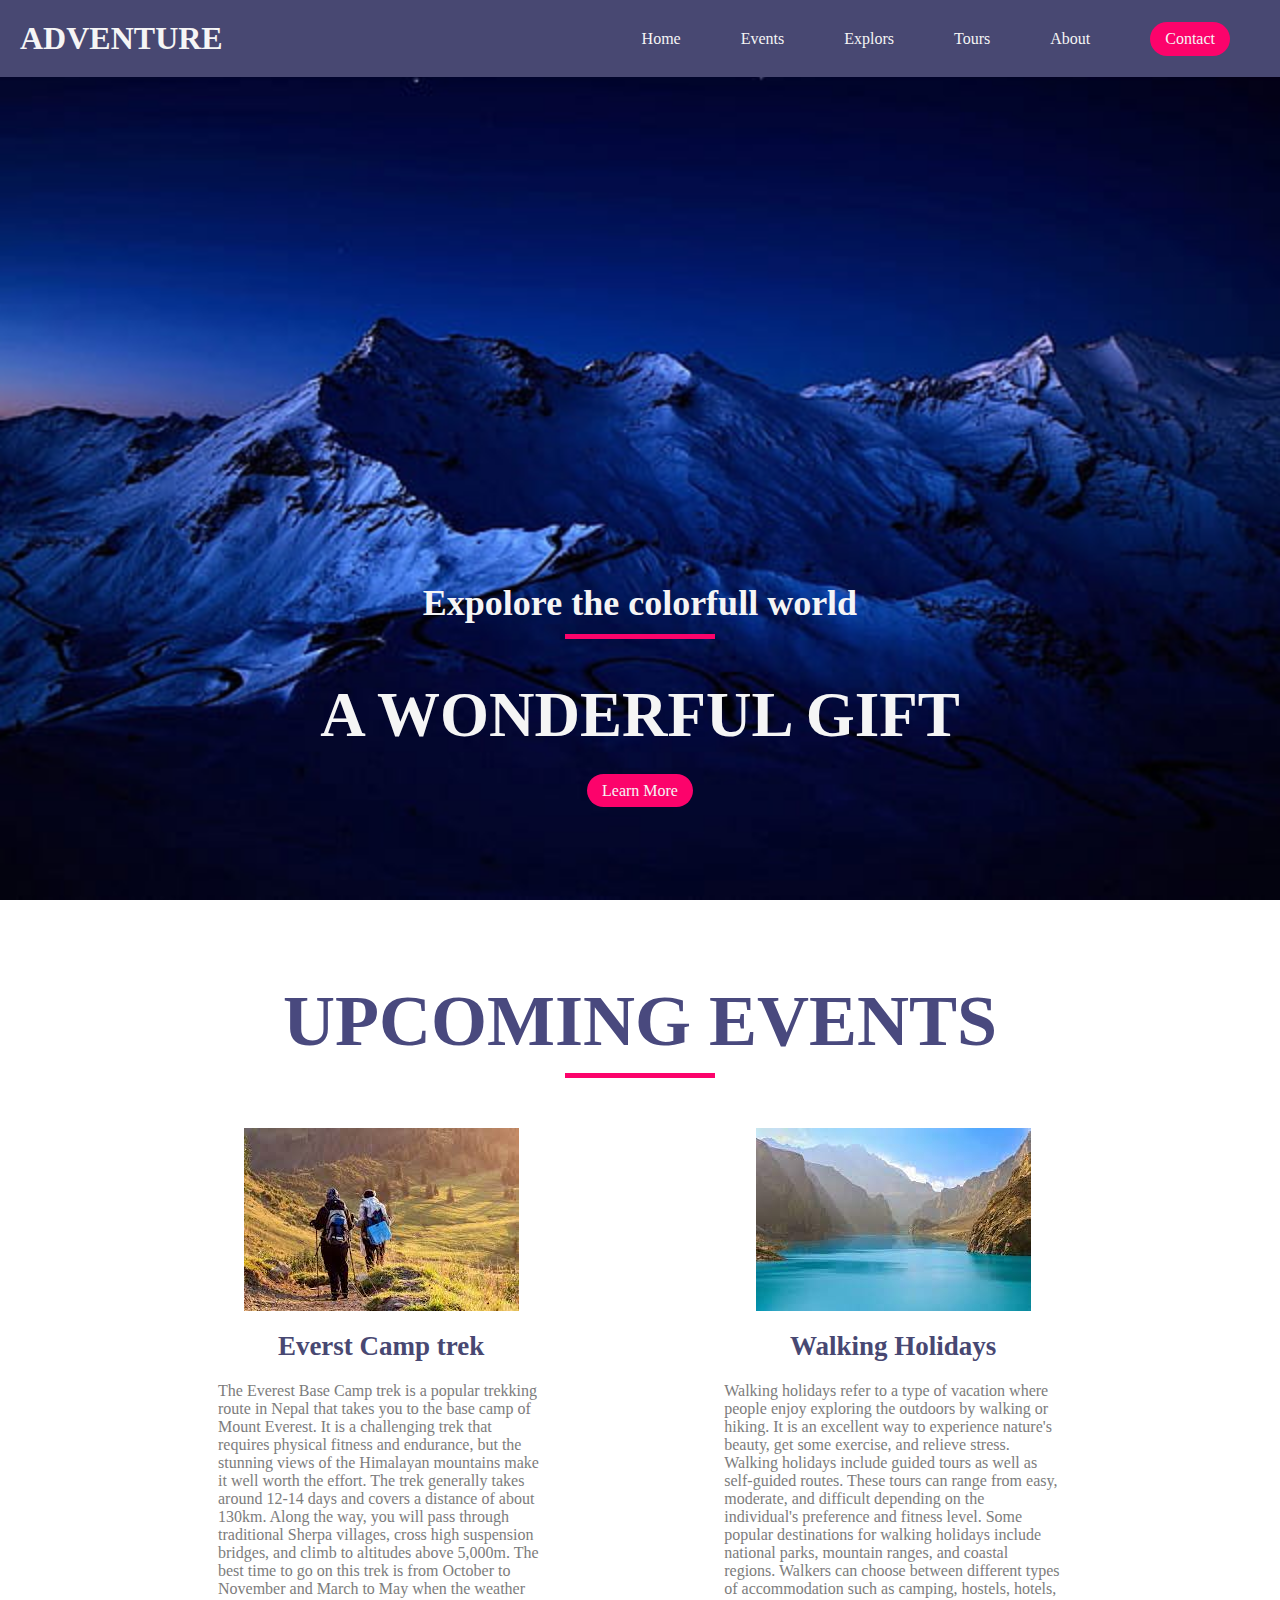
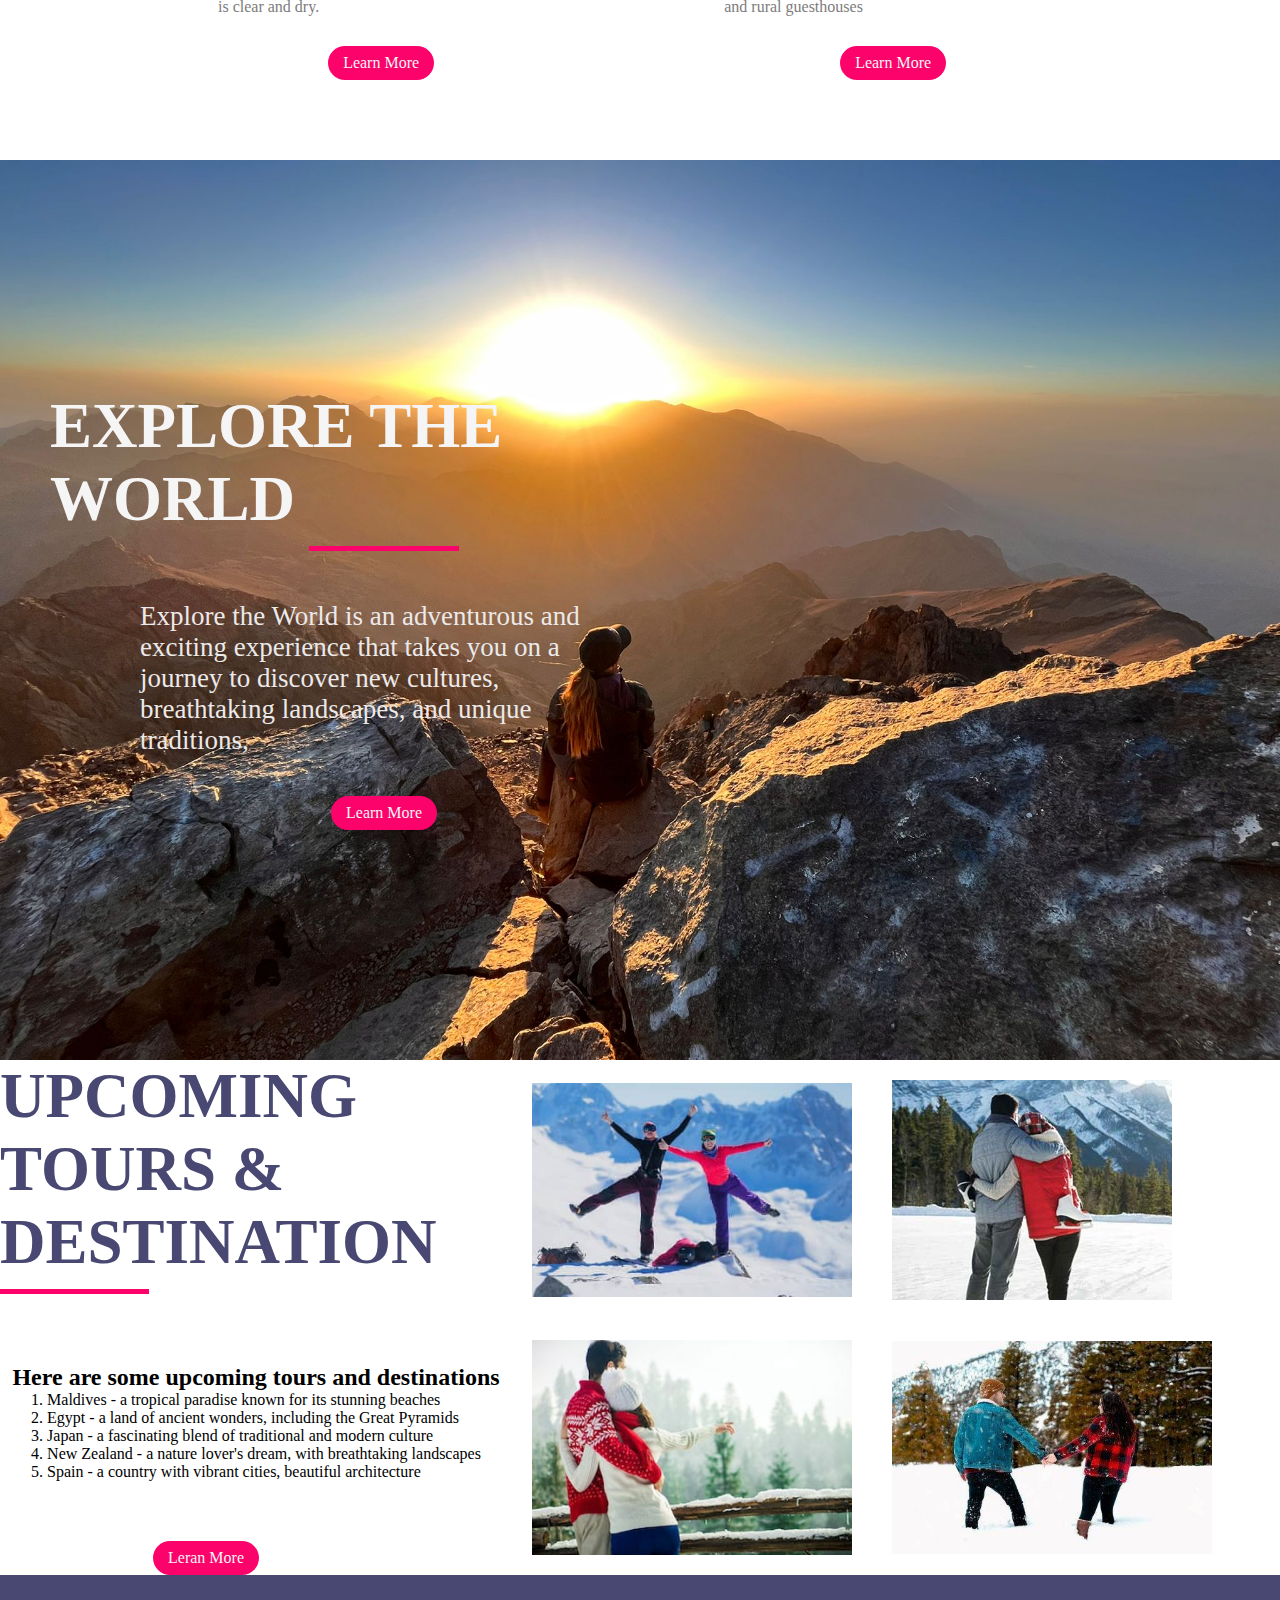
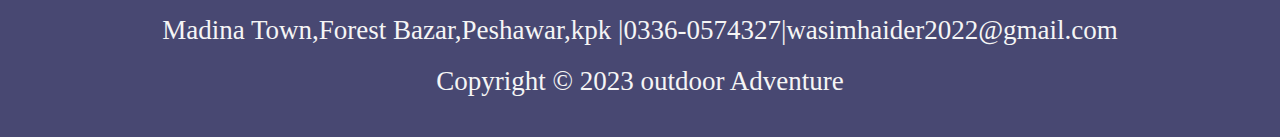
==== commit 18feb211: "lets check again" ====
--- a/web3/adventure/index.html
+++ b/web3/adventure/index.html
@@ -116,7 +116,7 @@
     </div>
 
     <div id="footer" class="footer">
-        <p>Madina Town,Forest Bazar,Peshawar,kpk | 0336-0574327 | wasimhaider2022@gmail.com</p>
+        <p>Madina Town,Forest Bazar,Peshawar,kpk |0336-0574327|wasimhaider2022@gmail.com</p>
         <p> Copyright &copy; 2023 outdoor Adventure</p>
     </div>
 
--- a/web3/adventure/style.css
+++ b/web3/adventure/style.css
@@ -143,8 +143,8 @@
     }
 
     /* footer */
-    .footer{
-    padding: 20px;
+    .footer {
+        padding-right: 10px;
     }
 
 }
@@ -346,17 +346,17 @@
 
 .footer {
     width: 100%;
-    min-height: 100px;
+    min-height: 80px;
     background-color: #484872;
-    padding: 40px 80px;
+    padding: 20px 40px;
     margin: 0px;
     text-align: center;
+    font-size: 3vmin;
 }
 
 .footer p {
     color: whitesmoke;
     margin: 20px auto;
-    padding: 20px auto;
 }
 
 
